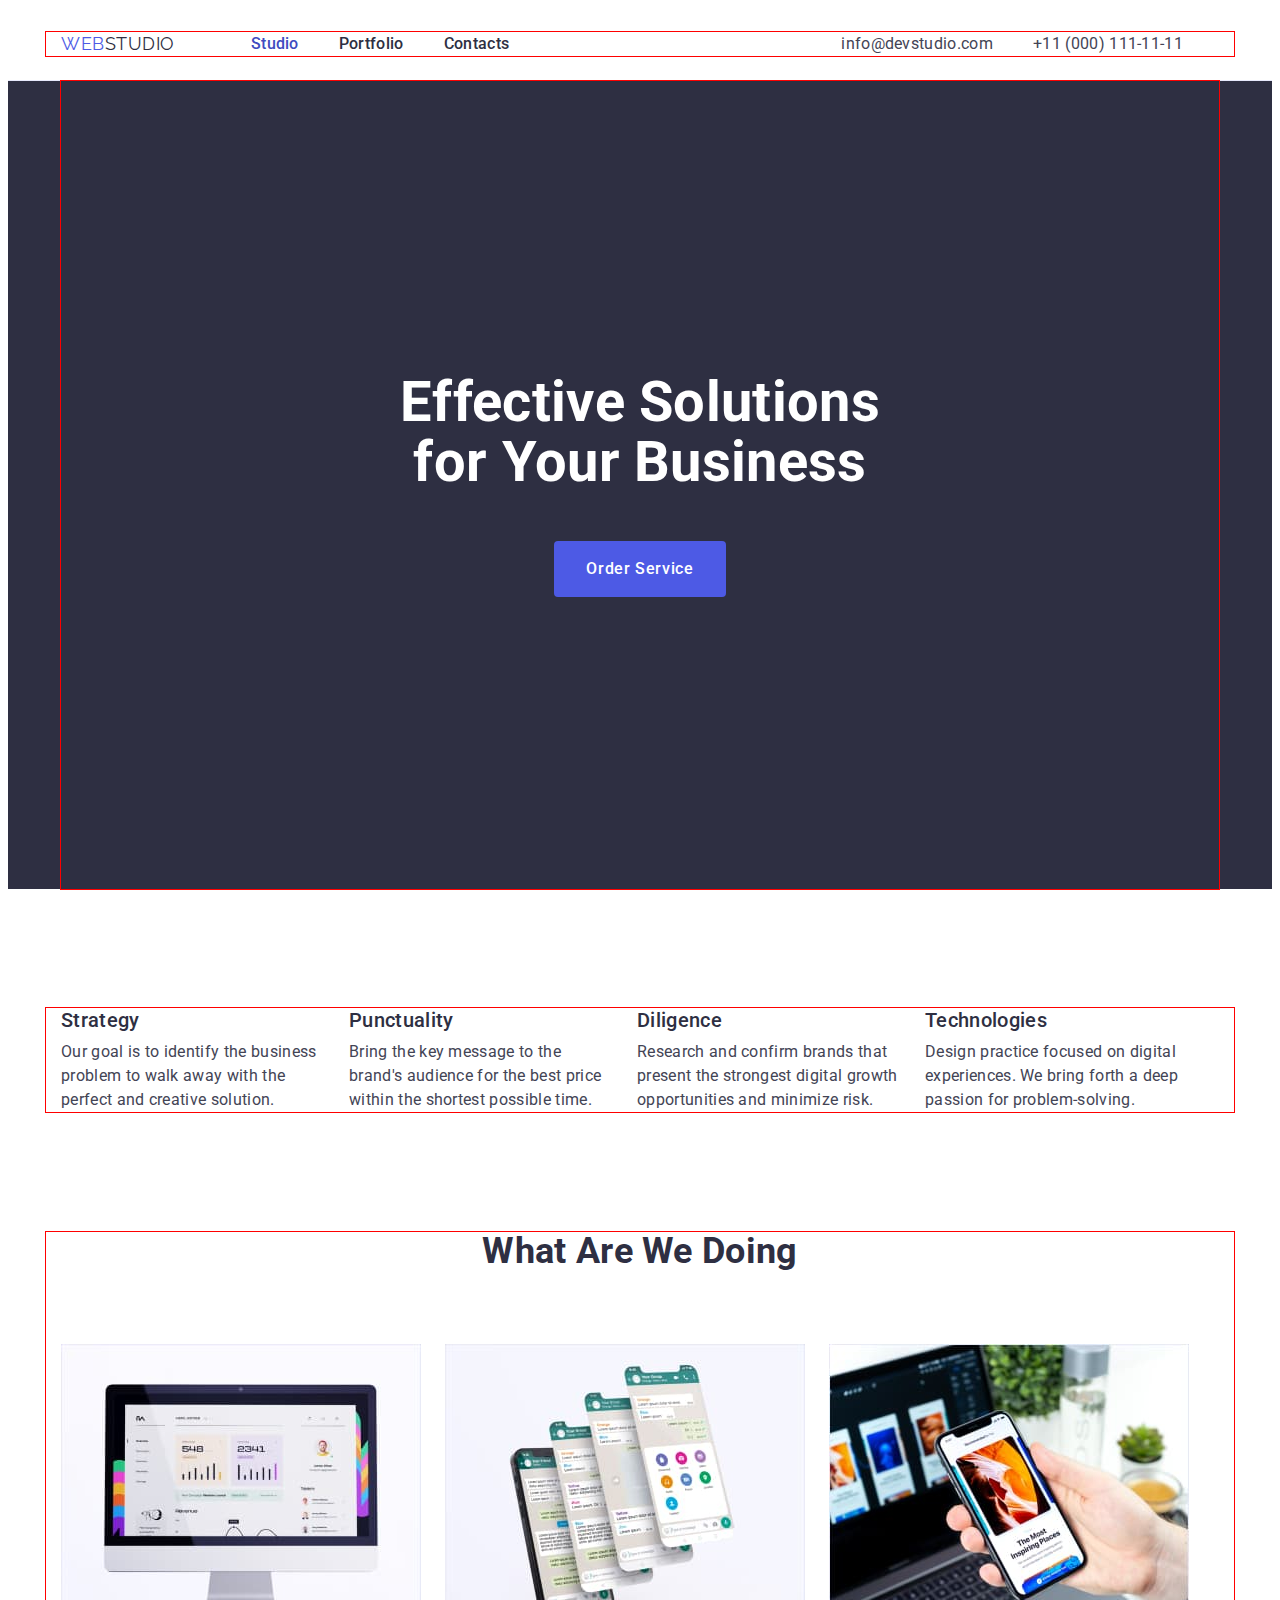
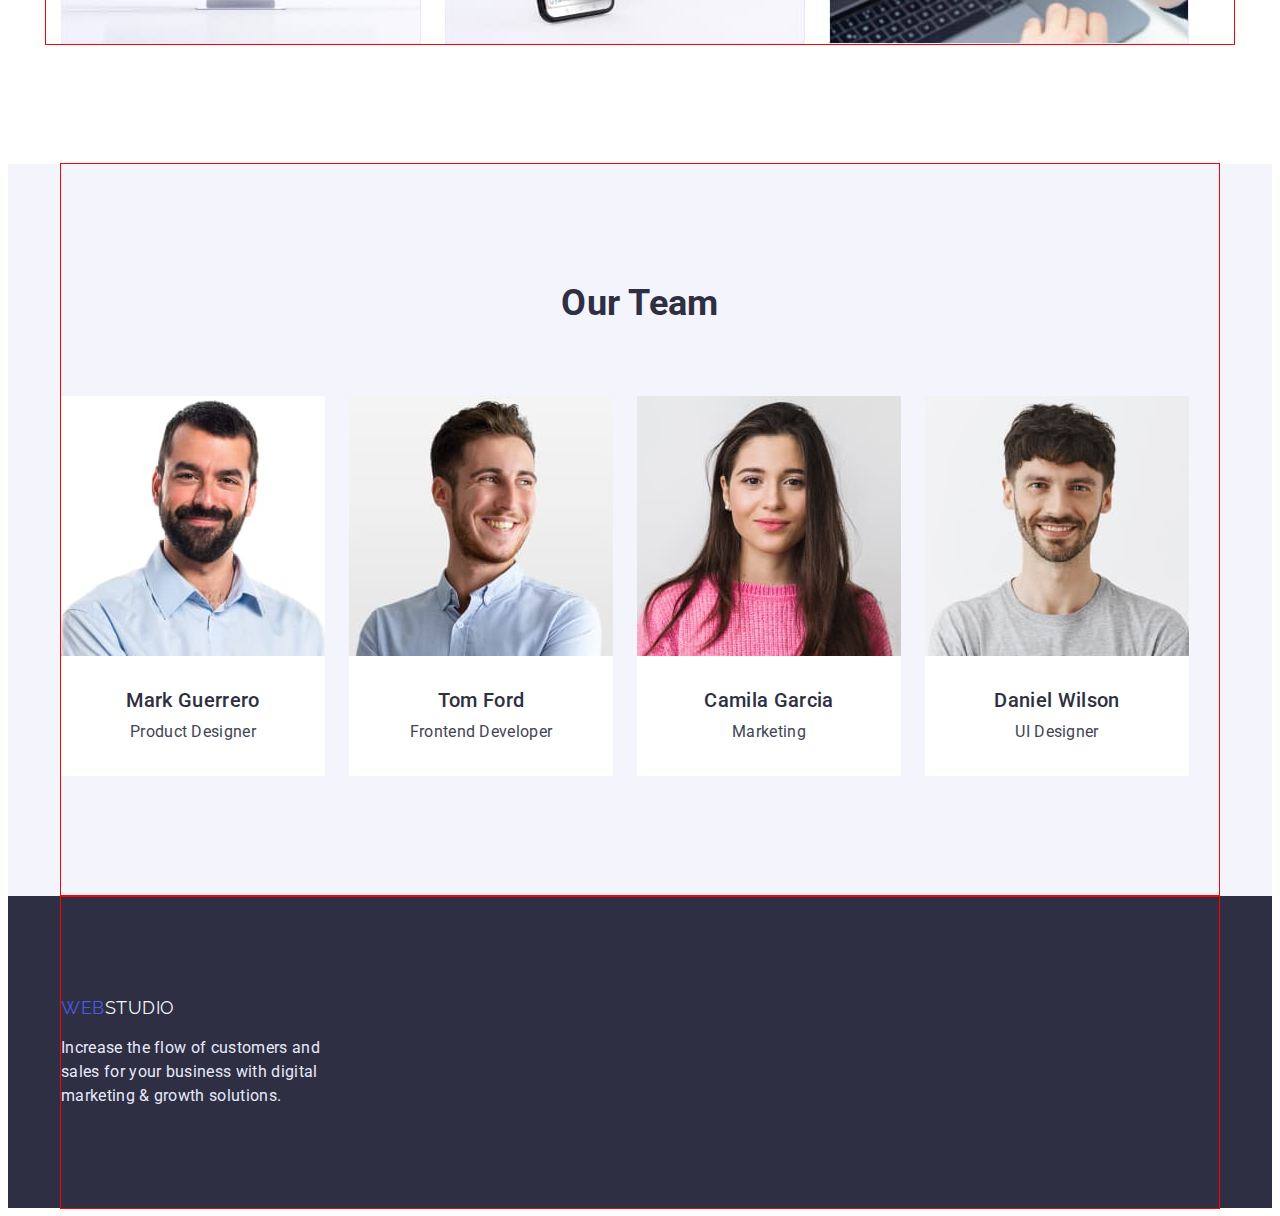
==== index.html @ 8d30d630 "homework3" ====
<!DOCTYPE html>
<html lang="en">
  <head>
    <meta charset="UTF-8" />
    <meta http-equiv="X-UA-Compatible" content="IE=edge" />
    <meta name="viewport" content="width=, initial-scale=1.0" />
    <title>Studio</title>
    <link rel="preconnect" href="https://fonts.googleapis.com" />
    <link rel="preconnect" href="https://fonts.gstatic.com" crossorigin />
    <link
      href="https://fonts.googleapis.com/css2?family=Raleway:wght@800&family=Roboto:wght@400;500;700&display=swap"
      rel="stylesheet"
    />
    <link
      rel="stylesheet"
      href="https://cdnjs.cloudflare.com/ajax/libs/modern-normalize/1.1.0/modern-normalize.min.css"
      integrity="sha512-wpPYUAdjBVSE4KJnH1VR1HeZfpl1ub8YT/NKx4PuQ5NmX2tKuGu6U/JRp5y+Y8XG2tV+wKQpNHVUX03MfMFn9Q=="
      crossorigin="anonymous"
      referrerpolicy="no-referrer"
    />
    <link rel="stylesheet" href="./css/styles.css" />
  </head>
  <body>
    <!-- Header -->
    <header class="header">
      <div class="container container-header">
        <a href="./index.html" class="logoblue"
          >Web<span class="logoblack">Studio</span></a
        >
        <nav>
          <ul class="navigation list">
            <li><a href="./index.html" class="link-nav current">Studio</a></li>
            <li>
              <a href="./portfolio.html" class="link-nav">Portfolio</a>
            </li>
            <li><a href="" class="link-nav">Contacts</a></li>
          </ul>
        </nav>
        <address>
          <ul class="address list">
            <li>
              <a href="mailto:info@devstudio.com" class="link-address"
                >info@devstudio.com</a
              >
            </li>
            <li>
              <a href="tel:+110001111111" class="link-address"
                >+11 (000) 111-11-11</a
              >
            </li>
          </ul>
        </address>
      </div>
    </header>
    <!-- /Header -->

    <main>
      <!-- Hero -->
      <section class="hero">
        <div class="container hero">
          <h1 class="hero-title">Effective Solutions for Your Business</h1>
          <button type="button" class="button-hero">Order Service</button>
        </div>
      </section>
      <!-- /Hero -->

      <!-- Advantages -->
      <section class="section-advantages">
        <div class="container">
          <h2 class="hidden-title">Our advantages</h2>
          <ul class="list advantages">
            <li>
              <h3 class="subtitle">Strategy</h3>
              <p class="text-advantages">
                Our goal is to identify the business problem to walk away with
                the perfect and creative solution.
              </p>
            </li>
            <li>
              <h3 class="subtitle">Punctuality</h3>
              <p class="text-advantages">
                Bring the key message to the brand's audience for the best price
                within the shortest possible time.
              </p>
            </li>
            <li>
              <h3 class="subtitle">Diligence</h3>
              <p class="text-advantages">
                Research and confirm brands that present the strongest digital
                growth opportunities and minimize risk.
              </p>
            </li>
            <li>
              <h3 class="subtitle">Technologies</h3>
              <p class="text-advantages">
                Design practice focused on digital experiences. We bring forth a
                deep passion for problem-solving.
              </p>
            </li>
          </ul>
        </div>
      </section>
      <!-- /Advantages -->

      <!-- What are we doing -->
      <section class="section-we">
        <div class="container">
          <h2 class="section-title">What are we doing</h2>
          <ul class="list we">
            <li class="we-item">
              <img
                src="./images/img1.jpg"
                alt="Desktop applications"
                width="360"
                height="300"
              />
            </li>
            <li class="we-item">
              <img
                src="./images/img2.jpg"
                alt="Mobile applications"
                width="360"
                height="300"
              />
            </li>
            <li class="we-item">
              <img
                src="./images/img3.jpg"
                alt="Design solutions"
                width="360"
                height="300"
              />
            </li>
          </ul>
        </div>
      </section>
      <!-- /What are we doing -->

      <!-- Our team -->
      <section class="section-team">
        <div class="container team">
          <h2 class="section-title">Our Team</h2>
          <ul class="list team">
            <li class="team-item">
              <img
                src="./images/photo1.jpg"
                alt="The man named Mark Guerrero"
                width="264"
              />
              <div class="card-content-team">
                <h3 class="subtitle">Mark Guerrero</h3>
                <p class="text">Product Designer</p>
              </div>
            </li>
            <li class="team-item">
              <img
                src="./images/photo2.jpg"
                alt="The man named Tom Ford"
                width="264"
              />
              <div class="card-content-team">
                <h3 class="subtitle">Tom Ford</h3>
                <p class="text">Frontend Developer</p>
              </div>
            </li>
            <li class="team-item">
              <img
                src="./images/photo3.jpg"
                alt="The woman named Camila Garcia"
                width="264"
              />
              <div class="card-content-team">
                <h3 class="subtitle">Camila Garcia</h3>
                <p class="text">Marketing</p>
              </div>
            </li>
            <li class="team-item">
              <img
                src="./images/photo4.jpg"
                alt="The man named Daniel Wilson"
                width="264"
              />
              <div class="card-content-team">
                <h3 class="subtitle">Daniel Wilson</h3>
                <p class="text">UI Designer</p>
              </div>
            </li>
          </ul>
        </div>
      </section>
      <!-- /Our team -->
    </main>

    <footer class="footer">
      <div class="container footer">
        <a href="./index.html" class="logoblue"
          >Web<span class="logowhite">Studio</span></a
        >
        <p class="footer-text">
          Increase the flow of customers and sales for your business with
          digital marketing & growth solutions.
        </p>
      </div>
    </footer>
  </body>
</html>
---- css/styles.css ----
:root {
  --primary-text-color: #434455;
  --text-color-title-hero: #ffffff;
  --text-color-title: #2e2f42;
  --secondary-backgroud-color: #f4f4fd;
  --accent-text-and-button-color: #404bbf;
  --primary-background-color: #ffffff;
  --footer-text-color: #e7e9fc;
  --button-hero-and-logo-blue: #4d5ae5;
}

h1,
h2,
h3,
p {
  margin: 0;
}

ul {
  margin: 0;
  padding: 0;
}

.list {
  list-style: none;
}

img {
  display: block;
  max-width: 100%;
  height: auto;
}

body {
  background-color: var(--primary-background-color);
  color: var(--primary-text-color);
  font-family: "Roboto", sans-serif;
  letter-spacing: 0.02em;
}

.container {
  width: 1158px;
  margin: 0 auto 0 auto;
  padding-left: 15px;
  padding-right: 15px;
  outline: 1px solid red;
}

/* HEADER */

.header {
  padding: 24px 0;
  border-bottom: 1px solid var(--footer-text-color);
}
/* logo */
.logoblue {
  color: var(--button-hero-and-logo-blue);
  font-family: "Raleway", sans-serif;
  letter-spacing: 0.03em;
  font-size: 18px;
  line-height: 1.33;
  text-transform: uppercase;
  text-decoration: none;
  display: flex;
}
.logoblack {
  color: var(--text-color-title);
  font-family: "Raleway", sans-serif;
  letter-spacing: 0.03em;
  font-size: 18px;
  line-height: 1.33;
  text-transform: uppercase;
  text-decoration: none;
  display: flex;
  margin-right: 76px;
}
.logowhite {
  color: var(--secondary-backgroud-color);
  font-family: "Raleway", sans-serif;
  letter-spacing: 0.03em;
  font-size: 18px;
  line-height: 1.33;
  text-transform: uppercase;
  text-decoration: none;
  display: flex;
}

/* navigation */

.container-header {
  display: flex;
  align-items: center;
}

.navigation .link-nav {
  color: var(--text-color-title);
  font-weight: 500;
  font-size: 16px;
  line-height: 1.5;
  text-decoration: none;
}
.navigation .link-nav:hover,
.navigation .link-nav:focus {
  color: var(--accent-text-and-button-color);
}

.navigation .link-nav.current {
  color: var(--accent-text-and-button-color);
}
/* address */
.address .link-address {
  color: var(--primary-text-color);
  font-size: 16px;
  line-height: 1.5;
  text-decoration: none;
  font-style: normal;
}
.address .link-address:hover,
.address .link-address:focus {
  color: var(--accent-text-and-button-color);
}

.navigation.list {
  display: flex;
  gap: 40px;
}
.address.list {
  display: flex;
  gap: 40px;
  margin-left: 332px;
}

/* /HEADER */

/* MAIN */

/* sections */

.hero {
  background-color: var(--text-color-title);
}
.container.hero {
  display: block;
  padding-top: 188px;
  padding: 292px 0 292px 0;
}

.hero-title {
  color: var(--text-color-title-hero);
  font-weight: 700;
  font-size: 56px;
  line-height: 1.07;
  text-align: center;
  width: 496px;
  margin: 0 auto 48px auto;
}

.section-title {
  color: var(--text-color-title);
  font-weight: 700;
  font-size: 36px;
  line-height: 1.11;
  text-align: center;
  text-transform: capitalize;
}

.subtitle {
  color: var(--text-color-title);
  font-weight: 500;
  font-size: 20px;
  line-height: 1.2;
  margin-bottom: 8px;
}

.hidden-title {
  position: absolute;
  width: 1px;
  height: 1px;
  margin: -1px;
  border: 0;
  padding: 0;

  white-space: nowrap;
  clip-path: inset(100%);
  clip: rect(0 0 0 0);
  overflow: hidden;
}

.text {
  color: var(--primary-text-color);
  font-size: 16px;
  line-height: 1.5;
}

.text-advantages {
  color: var(--primary-text-color);
  font-size: 16px;
  line-height: 1.5;
  width: 264px;
}

.section-team {
  background-color: var(--secondary-backgroud-color);
}

.section-team .section-title {
  margin-bottom: 72px;
}

.section-advantages {
  padding-top: 119px;
  padding-bottom: 120px;
}

.list.advantages {
  display: flex;
  gap: 24px;
}

.section-we .section-title {
  margin-bottom: 72px;
}

.section-we {
  padding-bottom: 120px;
}

.list.we {
  display: flex;
  gap: 24px;
}

.we-item {
  width: calc((100%-48px) / 3);
}

.list.team {
  display: flex;
  gap: 24px;
}

.team-item {
  width: calc((100%-72px) / 4);
  background-color: var(--primary-background-color);
}

.card-content-team {
  padding: 32px 16px;
  display: flex;
  flex-direction: column;
  justify-content: center;
  align-items: center;
}

.container.team {
  padding: 120px 0 120px 0;
}

.container.filter {
  padding: 96px 0 0 0;
}

.list.filter {
  display: flex;
  gap: 24px;
  justify-content: center;
}

.container.works {
  padding: 72px 0 120px 0;
}

.list.works {
  display: flex;
  flex-wrap: wrap;
  gap: 24px;
}

.card-content-works {
  padding: 32px 0;
  display: flex;
  flex-direction: column;
  justify-content: center;
  align-items: flex-start;
}

.works-item {
  border: 1px solid var(--footer-text-color);
  background-color: var(--primary-background-color);
}
/* BUTTON */

.button {
  cursor: pointer;
}

.button.portfolio {
  display: inline-block;
  color: var(--accent-text-and-button-color);
  background-color: var(--secondary-backgroud-color);
  font-family: inherit;
  font-weight: 500;
  font-size: 16px;
  line-height: 1.5;
  border: 1px solid var(--footer-text-color);
  border-radius: 4px;
  padding: 12px 24px;
}

.button.portfolio:hover,
.button.portfolio:focus {
  background-color: var(--accent-text-and-button-color);
  color: var(--text-color-title-hero);
}

.button-hero {
  display: block;
  cursor: pointer;
  color: var(--text-color-title-hero);
  background-color: var(--button-hero-and-logo-blue);
  font-family: inherit;
  font-weight: 500;
  font-size: 16px;
  line-height: 1.5;
  letter-spacing: 0.04em;
  border: none;
  border-radius: 4px;
  padding: 16px 32px;
  margin: 0 auto 0 auto;
}

.button-hero:hover,
.button-hero:focus {
  background-color: var(--accent-text-and-button-color);
}

.works-link {
  text-decoration-line: none;
}
/* FOOTER */
.footer-text {
  color: var(--footer-text-color);
  font-size: 16px;
  line-height: 1.5;
  width: 264px;
  margin-top: 16px;
}
.footer {
  background-color: var(--text-color-title);
}
.container.footer {
  padding: 100px 0;
}
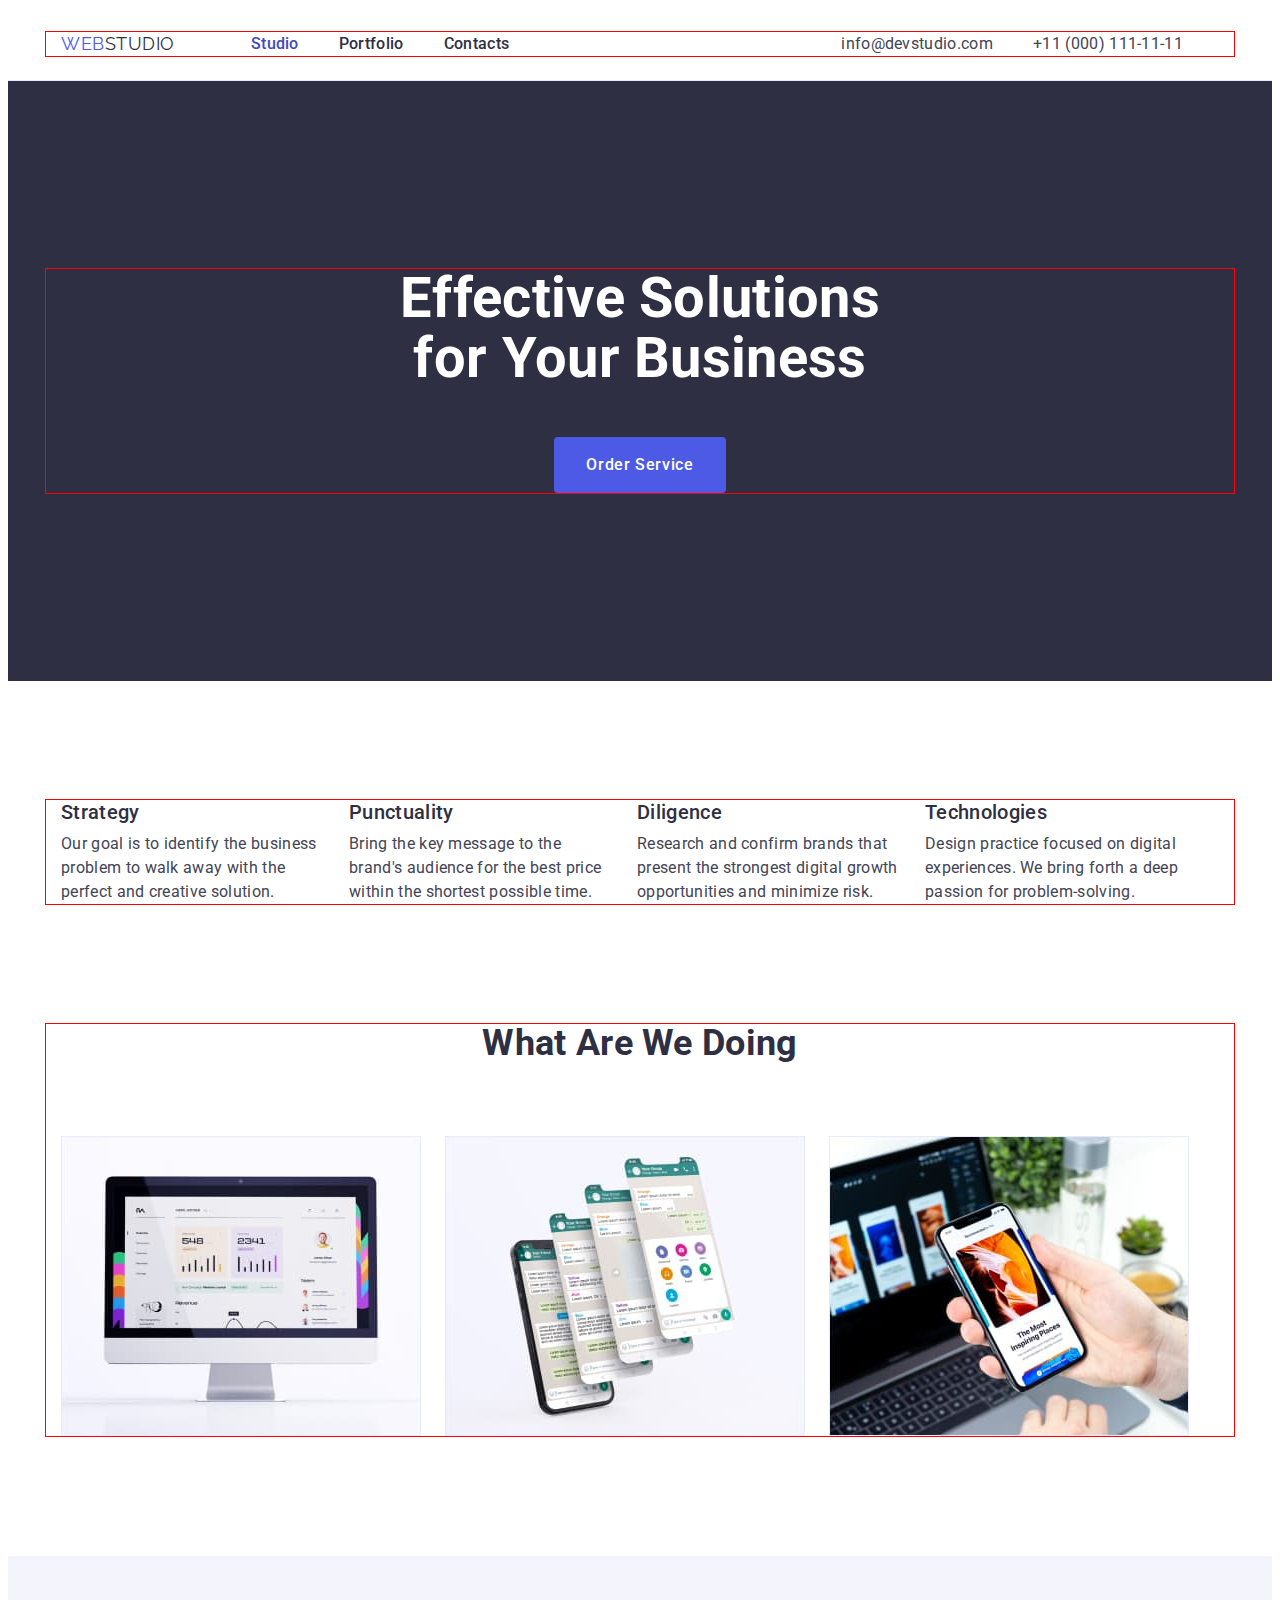
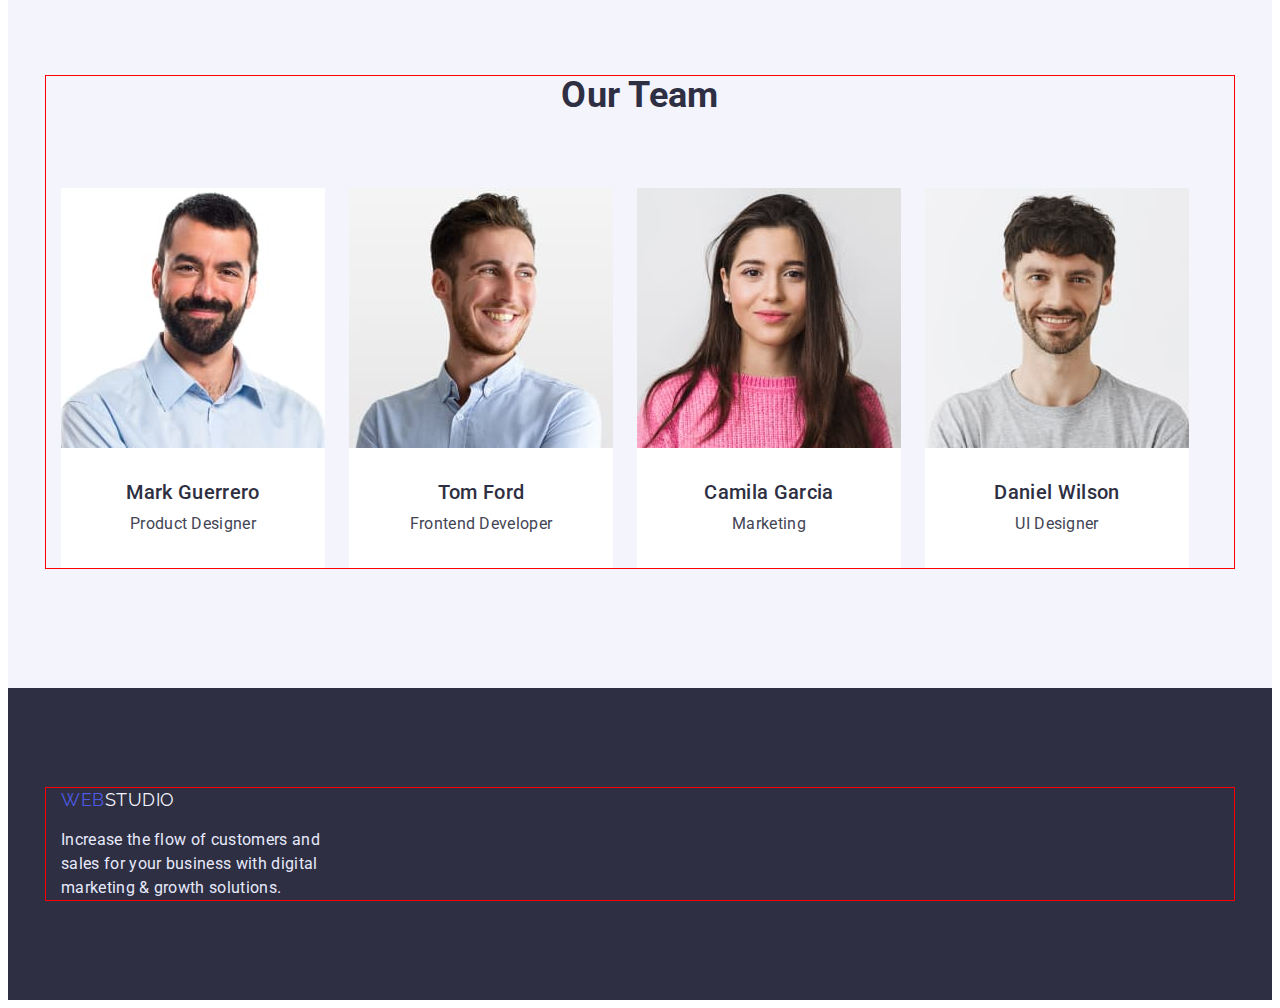
==== commit 16fac7d9: "homework3.1" ====
--- a/index.html
+++ b/index.html
@@ -57,7 +57,7 @@
     <main>
       <!-- Hero -->
       <section class="hero">
-        <div class="container hero">
+        <div class="container">
           <h1 class="hero-title">Effective Solutions for Your Business</h1>
           <button type="button" class="button-hero">Order Service</button>
         </div>
@@ -138,7 +138,7 @@
 
       <!-- Our team -->
       <section class="section-team">
-        <div class="container team">
+        <div class="container">
           <h2 class="section-title">Our Team</h2>
           <ul class="list team">
             <li class="team-item">
@@ -192,7 +192,7 @@
     </main>
 
     <footer class="footer">
-      <div class="container footer">
+      <div class="container">
         <a href="./index.html" class="logoblue"
           >Web<span class="logowhite">Studio</span></a
         >
--- a/css/styles.css
+++ b/css/styles.css
@@ -138,11 +138,7 @@
 
 .hero {
   background-color: var(--text-color-title);
-}
-.container.hero {
-  display: block;
-  padding-top: 188px;
-  padding: 292px 0 292px 0;
+  padding: 188px 0;
 }
 
 .hero-title {
@@ -201,6 +197,7 @@
 
 .section-team {
   background-color: var(--secondary-backgroud-color);
+  padding: 120px 0 120px 0;
 }
 
 .section-team .section-title {
@@ -252,24 +249,17 @@
   align-items: center;
 }
 
-.container.team {
-  padding: 120px 0 120px 0;
-}
-
-.container.filter {
-  padding: 96px 0 0 0;
+.section-portfolio {
+  padding: 96px 0 120px 0;
 }
 
 .list.filter {
+  margin-bottom: 72px;
   display: flex;
   gap: 24px;
   justify-content: center;
 }
 
-.container.works {
-  padding: 72px 0 120px 0;
-}
-
 .list.works {
   display: flex;
   flex-wrap: wrap;
@@ -277,15 +267,13 @@
 }
 
 .card-content-works {
-  padding: 32px 0;
-  display: flex;
-  flex-direction: column;
-  justify-content: center;
-  align-items: flex-start;
+  padding: 32px 16px;
+  border-left: 1px solid var(--footer-text-color);
+  border-right: 1px solid var(--footer-text-color);
+  border-bottom: 1px solid var(--footer-text-color);
 }
 
 .works-item {
-  border: 1px solid var(--footer-text-color);
   background-color: var(--primary-background-color);
 }
 /* BUTTON */
@@ -347,7 +335,5 @@
 }
 .footer {
   background-color: var(--text-color-title);
-}
-.container.footer {
   padding: 100px 0;
 }
